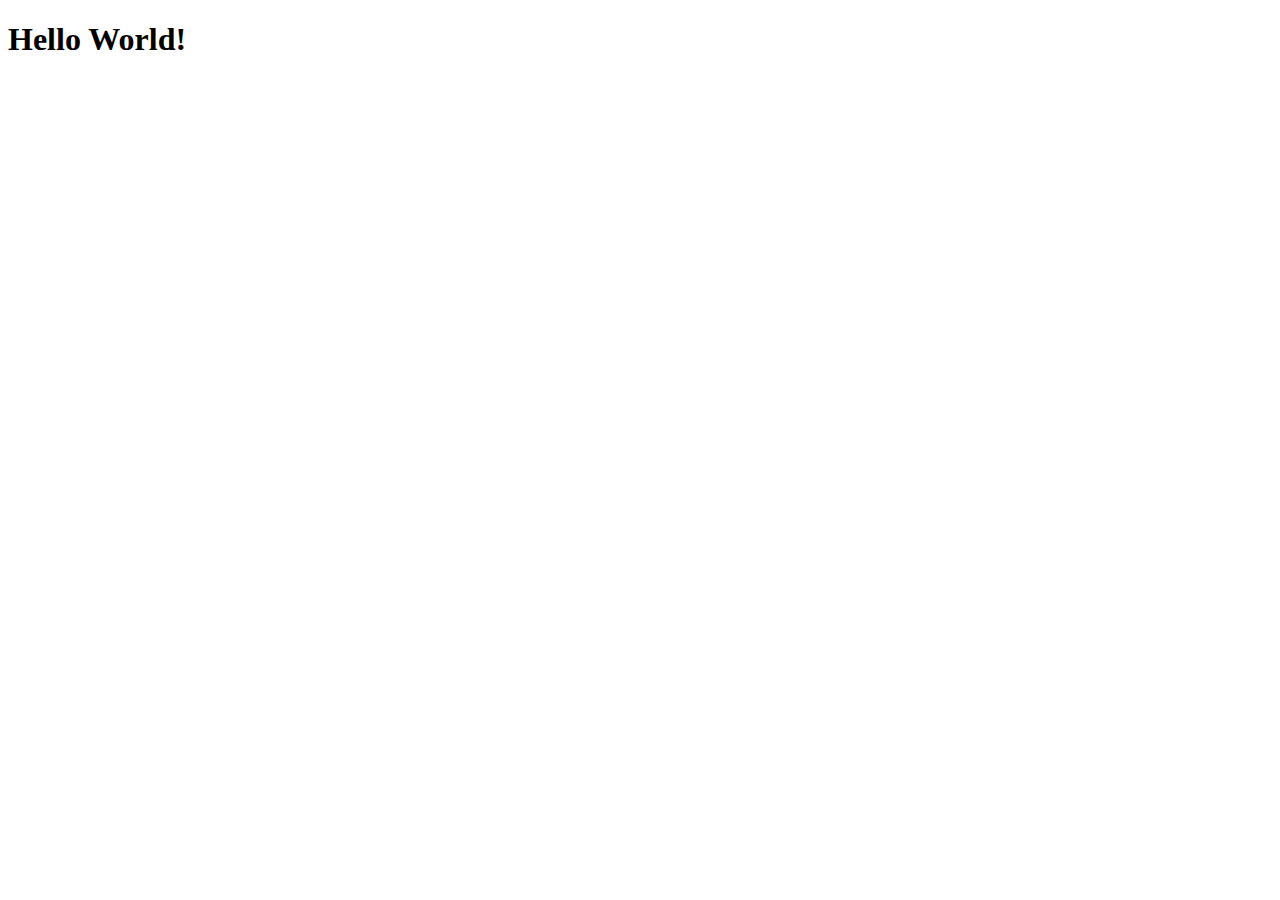
==== atividade1/index.html @ fbdc3936 "Fiap/atividade1 - READEME" ====
<!DOCTYPE html>
<html lang="en">
<head></head>
    <meta charset="UTF-8">
    <meta http-equiv="X-UA-Compatible" content="IE=edge">
    <meta name="viewport" content="width=device-width, initial-scale=1.0">
    <title>Nayara Torres - Atividade 1</title>
    <link rel="stylesheet" href="styles.css" />
</head>
<body>
    <div>
        <h1>Hello World!</h1>
    </div>
</body>
</html>
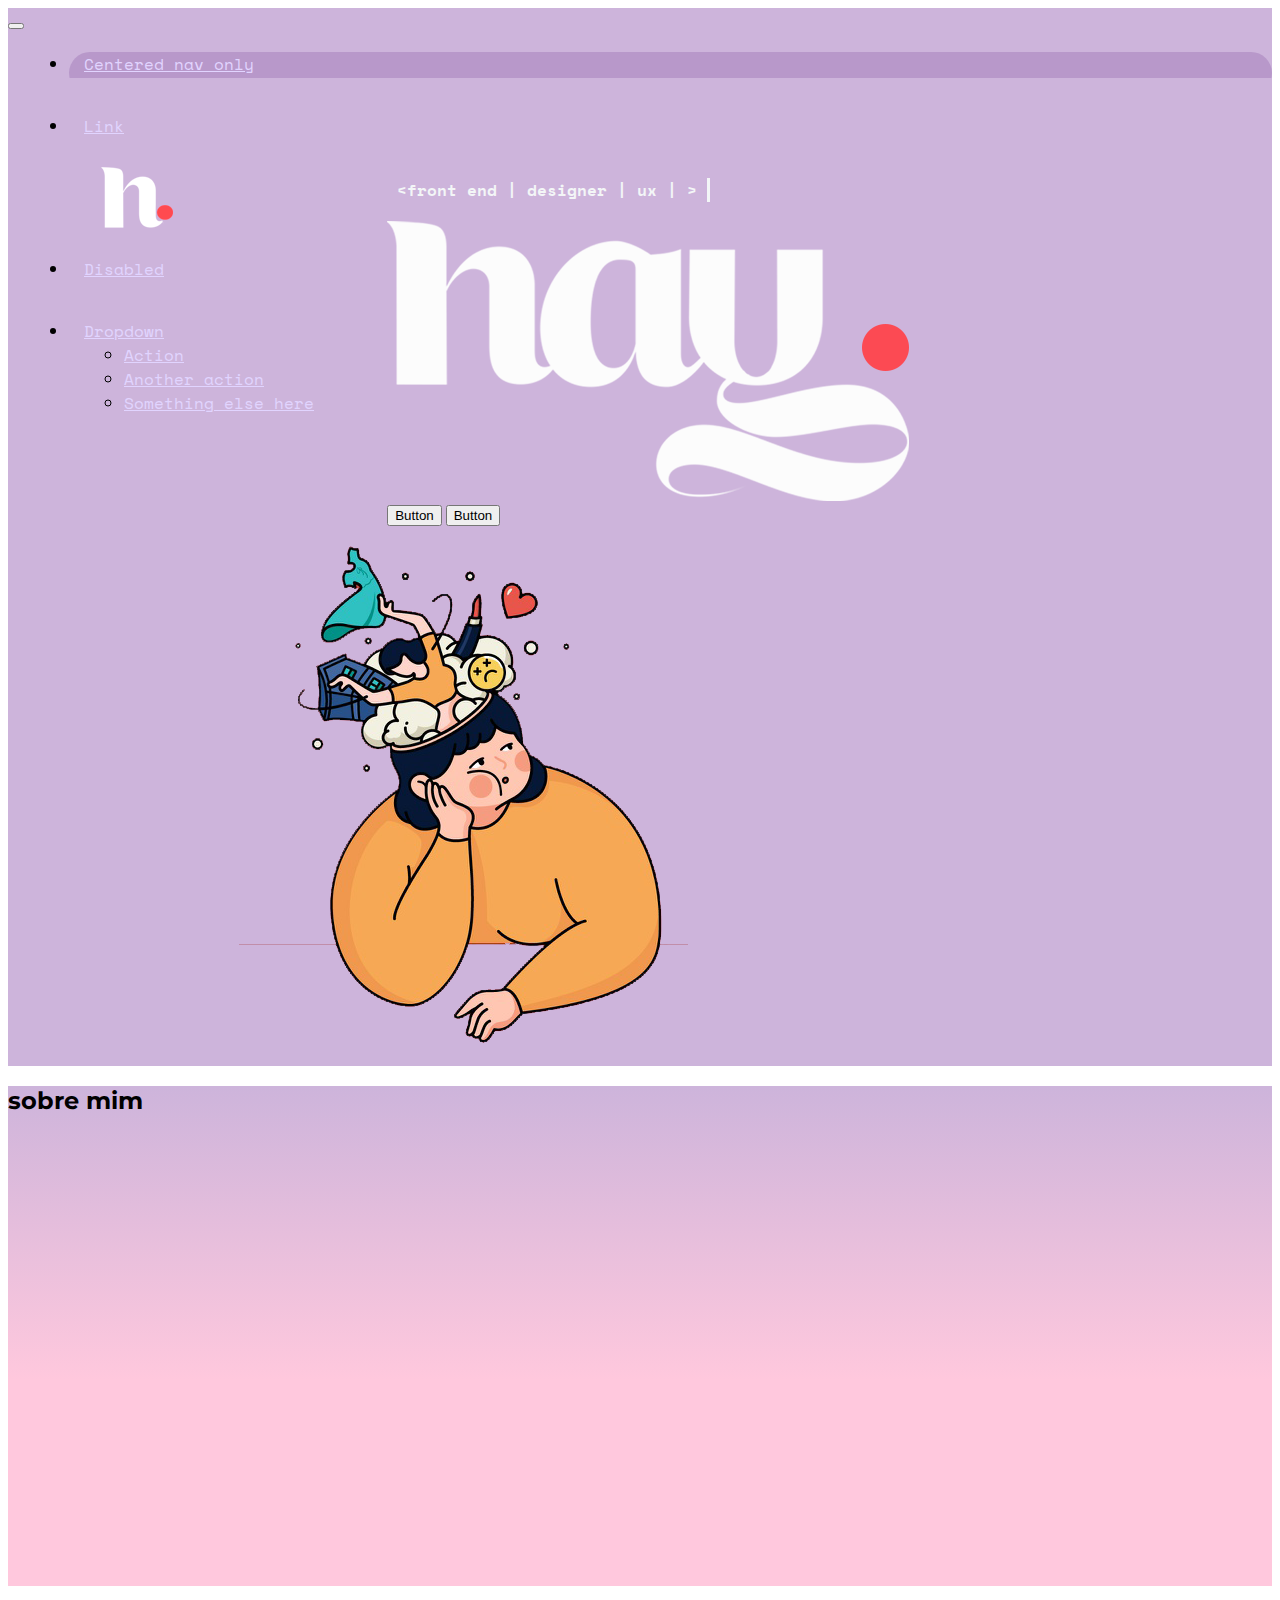
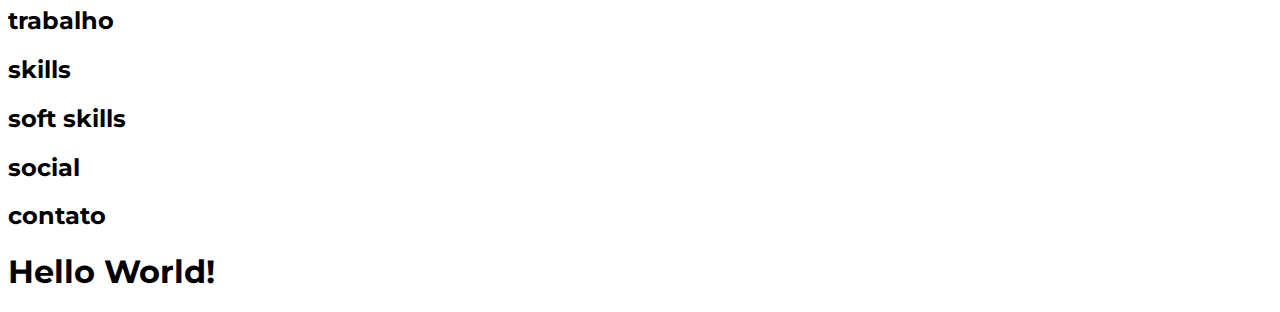
==== commit ff9651cd: "Fiap/atividade1 - banner + menu" ====
--- a/atividade1/index.html
+++ b/atividade1/index.html
@@ -1,15 +1,98 @@
 <!DOCTYPE html>
 <html lang="en">
-<head></head>
+<head>
     <meta charset="UTF-8">
     <meta http-equiv="X-UA-Compatible" content="IE=edge">
     <meta name="viewport" content="width=device-width, initial-scale=1.0">
     <title>Nayara Torres - Atividade 1</title>
-    <link rel="stylesheet" href="styles.css" />
+    <link href="https://cdn.jsdelivr.net/npm/bootstrap@5.1.3/dist/css/bootstrap.min.css" rel="stylesheet" integrity="sha384-1BmE4kWBq78iYhFldvKuhfTAU6auU8tT94WrHftjDbrCEXSU1oBoqyl2QvZ6jIW3" crossorigin="anonymous">
+    <link rel="stylesheet" href="style.css" />
+    <link rel="preconnect" href="https://fonts.googleapis.com">
+    <link rel="preconnect" href="https://fonts.gstatic.com" crossorigin>
+    <link href="https://fonts.googleapis.com/css2?family=BioRhyme:wght@200;300;400;700;800&family=Comfortaa:wght@300;400;500;600;700&family=Libre+Baskerville:ital,wght@0,400;0,700;1,400&family=Lora:ital,wght@0,400;0,500;0,600;0,700;1,400;1,500;1,600;1,700&family=Montserrat:ital,wght@0,100;0,200;0,400;0,500;0,600;0,800;0,900;1,100;1,400;1,500;1,600;1,800;1,900&family=Playfair+Display:ital,wght@0,400;0,500;0,600;0,700;0,800;0,900;1,400;1,500;1,600;1,700;1,800;1,900&family=Quicksand:wght@300;400;500;600;700&family=Source+Sans+Pro:ital,wght@0,200;0,300;0,400;0,600;0,700;0,900;1,200;1,300;1,400;1,600;1,700;1,900&family=Space+Mono:ital,wght@0,400;0,700;1,400;1,700&display=swap" rel="stylesheet">
 </head>
 <body>
+  <!--header-->
+  <nav class="navbar navbar-expand-lg  rounded" aria-label="Twelfth navbar example">
+    <div class="container-fluid">
+      <button class="navbar-toggler" type="button" data-bs-toggle="collapse" data-bs-target="#navbarsExample10" aria-controls="navbarsExample10" aria-expanded="false" aria-label="Toggle navigation">
+        <span class="navbar-toggler-icon"></span>
+      </button>
+
+      <div class="collapse navbar-collapse justify-content-md-center" id="navbarsExample10">
+        <ul class="navbar-nav">
+          <li class="nav-item">
+            <a class="nav-link active" aria-current="page" href="#">Centered nav only</a>
+          </li>
+          <li class="nav-item">
+            <a class="nav-link" href="#">Link</a>
+          </li>
+          
+            <a class="navbar-brand" href="#"><img src="images/logo-menu.png" alt="logo-titulo"></a>
+
+          <li class="nav-item">
+            <a class="nav-link disabled" href="#" tabindex="-1" aria-disabled="true">Disabled</a>
+          </li>
+          <li class="nav-item dropdown">
+            <a class="nav-link dropdown-toggle" href="#" id="dropdown10" data-bs-toggle="dropdown" aria-expanded="false">Dropdown</a>
+            <ul class="dropdown-menu" aria-labelledby="dropdown10">
+              <li><a class="dropdown-item" href="#">Action</a></li>
+              <li><a class="dropdown-item" href="#">Another action</a></li>
+              <li><a class="dropdown-item" href="#">Something else here</a></li>
+            </ul>
+          </li>
+        </ul>
+      </div>
+    </div>
+  </nav>
+  <!--banner-->
+    <div class="banner container-fluid">
+        <div class="row g-0">
+            <div class="col-6">
+              <div class="typing-box">
+                <div class="typing">
+                  &lt;front end | designer | ux | >
+                </div><br/>
+                <div class="logo-banner">
+                  <img class="mx-auto d-block" src="images/logo-branco.png" alt="">
+                </div>
+                <div class="d-grid gap-2 d-md-block">
+                  <button class="btn btn-primary" type="submit">Button</button>
+                  <button class="btn btn-primary" type="submit">Button</button>
+                </div>
+    
+            </div>
+          </div>
+            <div class="col-6">
+            <img class="img-fluid" src="images/banner.png" alt="">
+            </div>
+        </div>
+       
+    </div>
+    <!--sobre-mim-->
+    <div class=" container-fluid sobre-mim">
+      <div class="container">
+        <h2>sobre mim</h2>
+      </div>
+        
+    </div>
+    <div class="trabalho">
+        <h2>trabalho</h2>
+    </div>
+    <div class="habilidades">
+        <h2>skills</h2>
+    </div>
+    <div class="soft-skills">
+        <h2>soft skills</h2>
+    </div>
+    <div class="footer">
+        <div class="social"><h2>social</h2></div>
+        <div class="contato"><h2>contato</h2></div>
+    </div>
     <div>
         <h1>Hello World!</h1>
     </div>
+    <script src="https://cdn.jsdelivr.net/npm/@popperjs/core@2.10.2/dist/umd/popper.min.js" integrity="sha384-7+zCNj/IqJ95wo16oMtfsKbZ9ccEh31eOz1HGyDuCQ6wgnyJNSYdrPa03rtR1zdB" crossorigin="anonymous"></script>
+<script src="https://cdn.jsdelivr.net/npm/bootstrap@5.1.3/dist/js/bootstrap.min.js" integrity="sha384-QJHtvGhmr9XOIpI6YVutG+2QOK9T+ZnN4kzFN1RtK3zEFEIsxhlmWl5/YESvpZ13" crossorigin="anonymous"></script>
 </body>
 </html>--- a/atividade1/style.css
+++ b/atividade1/style.css
@@ -0,0 +1,110 @@
+/*
+Cores:
+#CDB4DB - lavanda
+#FFC8DD - rosa
+#FFAFCC - rosa 2
+#f4989c - rosa 3
+#BDE0FE - azul
+#A2D2FF - azul 2
+#769edb - azul 3
+#ffc09f - laranja
+#adf7b6  - verde
+#c1ff9b - verde2
+#defffc - menta
+#ab87ff - roxo
+#e0e1e9 - cinza
+#7f7f7f - cinza 2
+#595959 - cinza 3
+#f3f6f7 - cinza 4 
+#fc4a53 - rosa portifa
+#000 - preto 
+
+font-family: 'BioRhyme', serif;
+font-family: 'Comfortaa', cursive;
+font-family: 'Libre Baskerville', serif;
+font-family: 'Lora', serif;
+font-family: 'Montserrat', sans-serif;
+font-family: 'Playfair Display', serif;
+font-family: 'Quicksand', sans-serif;
+font-family: 'Source Sans Pro', sans-serif;
+font-family: 'Space Mono', monospace;
+
+*/
+
+body{
+    font-family: 'Montserrat', sans-serif;
+}
+li.nav-item {
+    border-radius: 28px;
+    background-color: #b898ca;
+    padding: 0px 15px;
+    margin: 20px 0px 8px 21px;
+    height: 42px;
+}
+.navbar-brand {
+    margin-left: 27px;
+}
+li.nav-item:hover {
+  border-radius: 28px;
+  background-color:#8d759b;
+  padding: 0px 15px;
+  margin-left: 8px;
+}
+.nav-item a {
+  color: #e1d4ff;
+}
+.nav-item a:hover {
+  color: #defffc;
+}
+  .navbar{
+      height: 70px;
+      background-color:#CDB4DB;
+      font-family: 'Space Mono', monospace;
+  }
+  .banner{ 
+      background-color: #CDB4DB;
+  }
+
+  
+  .typing {
+    width: 32ch;
+    animation: typing 2s steps(32), blink .5s step-end infinite alternate;
+    white-space: nowrap;
+    overflow: hidden;
+    border-right: 3px solid;
+    font-family: 'Space Mono', monospace;
+    font-weight: 600;
+    font-size: 1rem;
+    color: #f3f6f7;
+    text-align: center;
+  }
+  
+  @keyframes typing {
+    from {
+      width: 0
+    }
+  }
+      
+  @keyframes blink {
+    50% {
+      border-color: transparent
+    }
+  }
+ .typing-box{
+  margin-left: 30%;
+  padding-top: 100px;
+ }
+.banner-text{
+  font-size: 1.5rem;
+  color: #f3f6f7;
+  font-family: 'Space Mono', monospace;
+  font-weight: 400;
+}
+.logo-banner{
+  max-width: 400px;
+}
+
+.sobre-mim{
+  background: linear-gradient(180deg, rgba(205,180,219,1) 0%, rgba(255,200,221,1) 59%);
+  min-height: 500px;
+}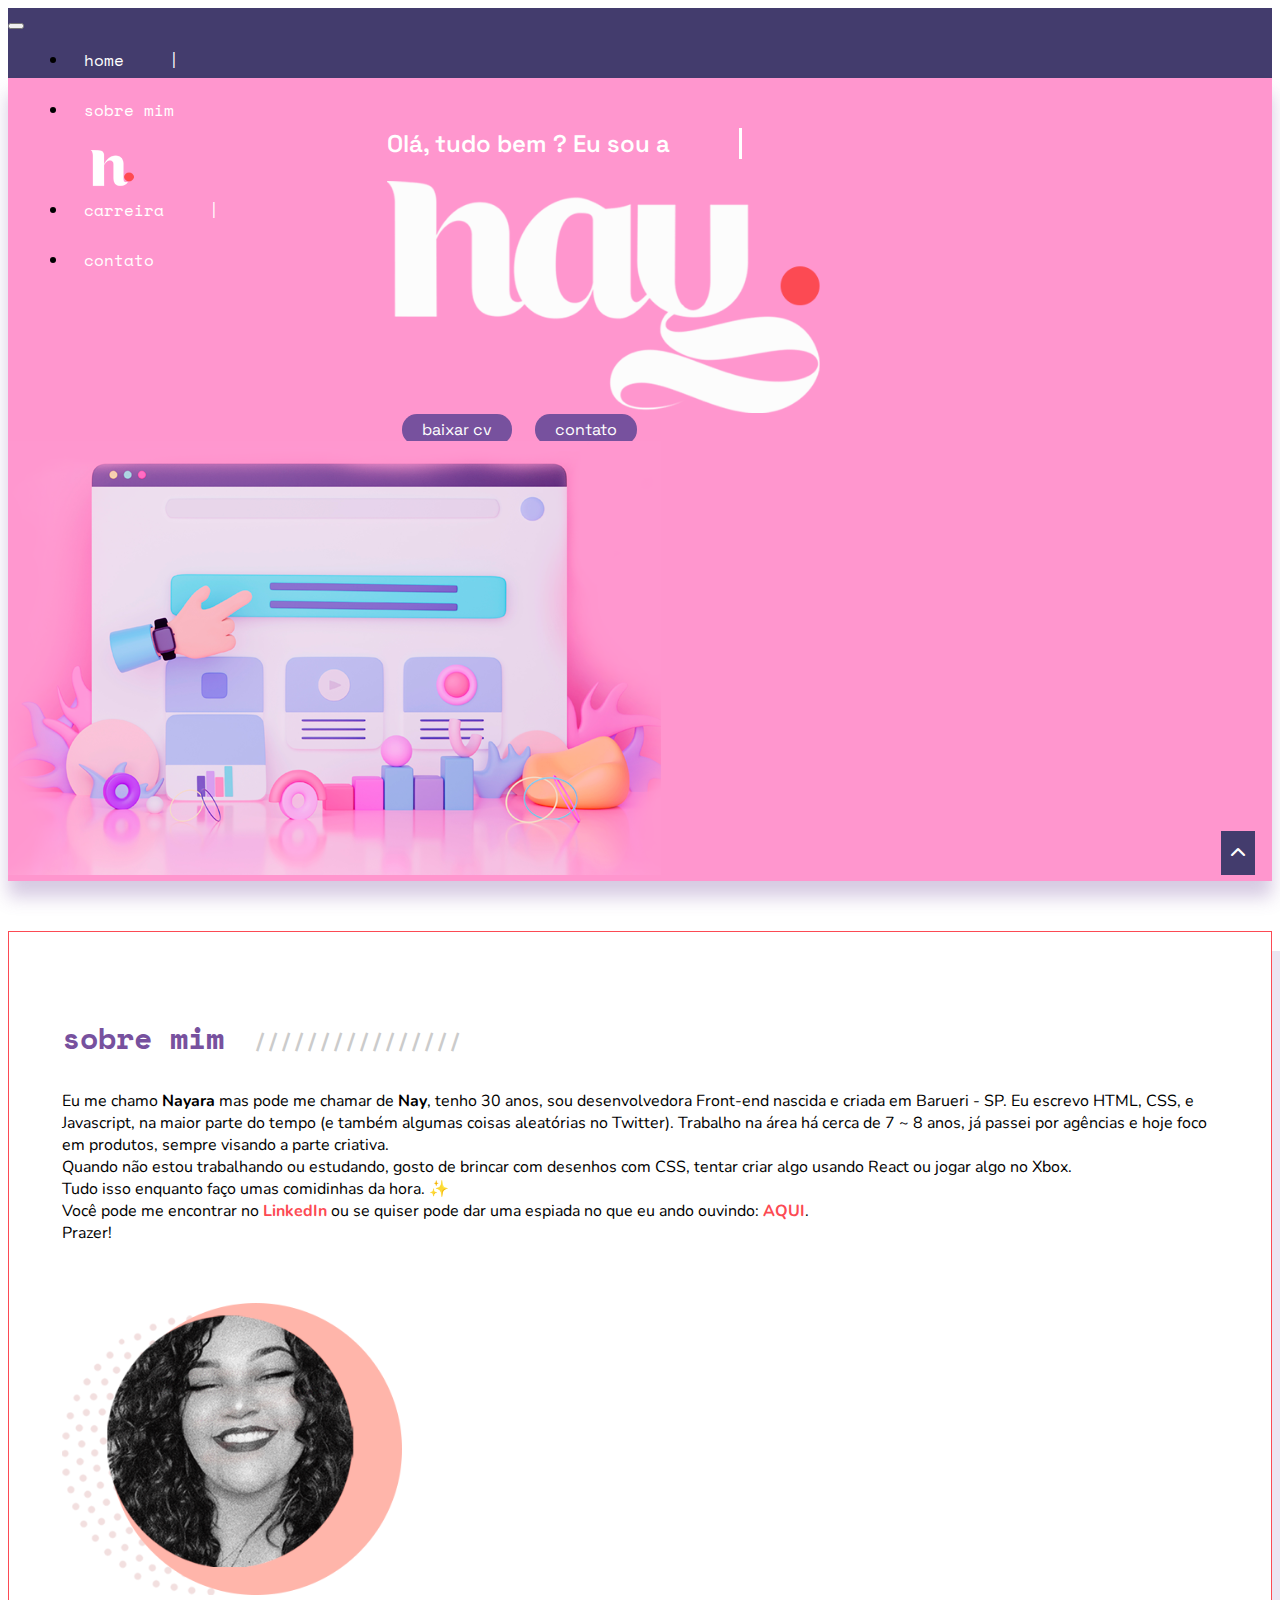
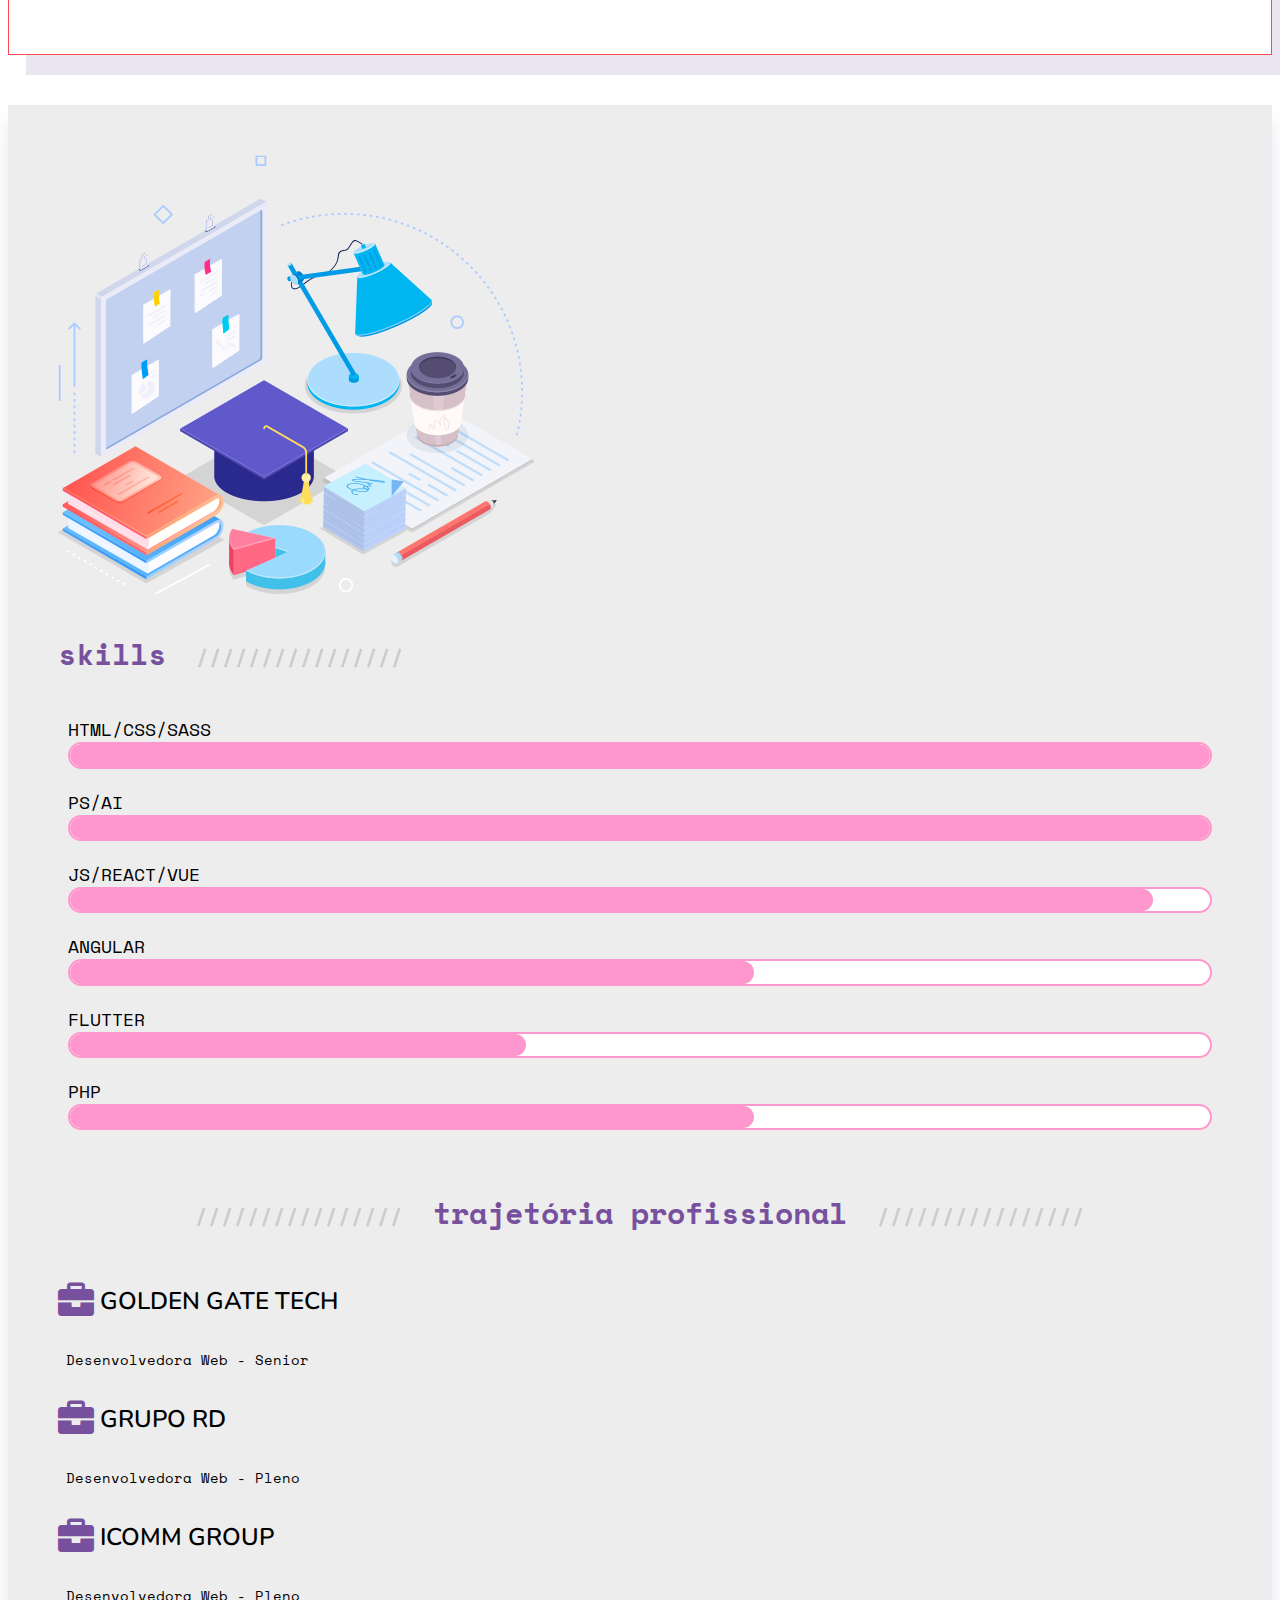
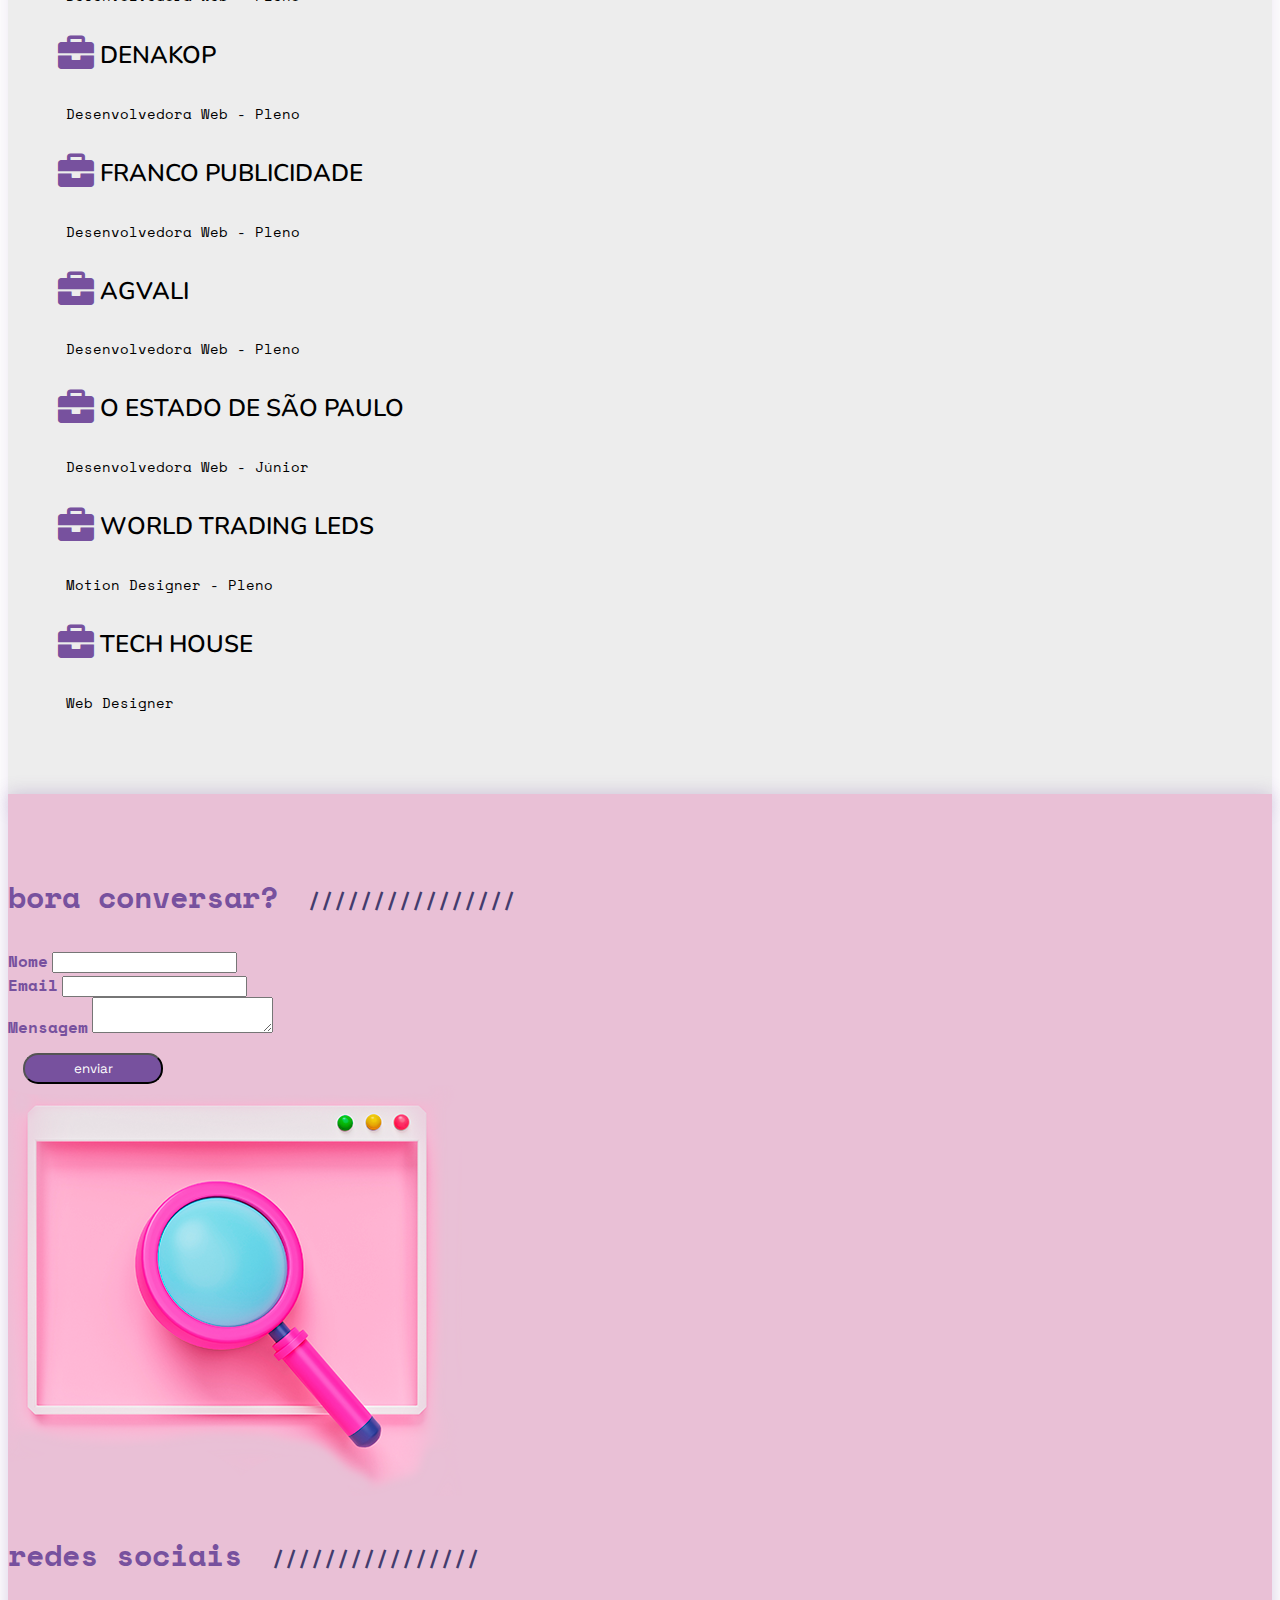
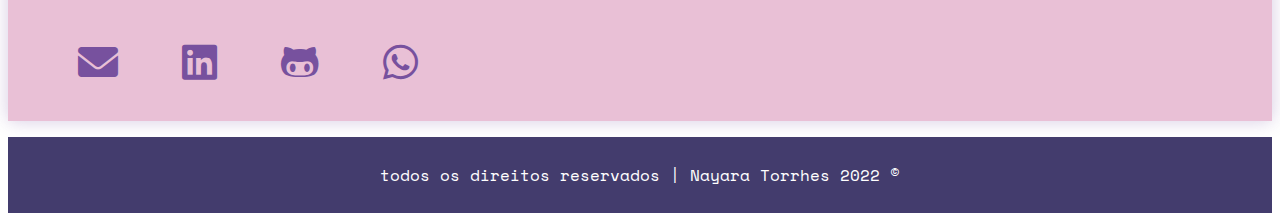
==== commit 930a3e8d: "Fiap/atividade1  - conteudo + imagens + readme + ajustes CSS" ====
--- a/atividade1/index.html
+++ b/atividade1/index.html
@@ -1,98 +1,257 @@
 <!DOCTYPE html>
 <html lang="en">
-<head>
-    <meta charset="UTF-8">
-    <meta http-equiv="X-UA-Compatible" content="IE=edge">
-    <meta name="viewport" content="width=device-width, initial-scale=1.0">
-    <title>Nayara Torres - Atividade 1</title>
-    <link href="https://cdn.jsdelivr.net/npm/bootstrap@5.1.3/dist/css/bootstrap.min.css" rel="stylesheet" integrity="sha384-1BmE4kWBq78iYhFldvKuhfTAU6auU8tT94WrHftjDbrCEXSU1oBoqyl2QvZ6jIW3" crossorigin="anonymous">
-    <link rel="stylesheet" href="style.css" />
-    <link rel="preconnect" href="https://fonts.googleapis.com">
-    <link rel="preconnect" href="https://fonts.gstatic.com" crossorigin>
-    <link href="https://fonts.googleapis.com/css2?family=BioRhyme:wght@200;300;400;700;800&family=Comfortaa:wght@300;400;500;600;700&family=Libre+Baskerville:ital,wght@0,400;0,700;1,400&family=Lora:ital,wght@0,400;0,500;0,600;0,700;1,400;1,500;1,600;1,700&family=Montserrat:ital,wght@0,100;0,200;0,400;0,500;0,600;0,800;0,900;1,100;1,400;1,500;1,600;1,800;1,900&family=Playfair+Display:ital,wght@0,400;0,500;0,600;0,700;0,800;0,900;1,400;1,500;1,600;1,700;1,800;1,900&family=Quicksand:wght@300;400;500;600;700&family=Source+Sans+Pro:ital,wght@0,200;0,300;0,400;0,600;0,700;0,900;1,200;1,300;1,400;1,600;1,700;1,900&family=Space+Mono:ital,wght@0,400;0,700;1,400;1,700&display=swap" rel="stylesheet">
-</head>
-<body>
-  <!--header-->
-  <nav class="navbar navbar-expand-lg  rounded" aria-label="Twelfth navbar example">
-    <div class="container-fluid">
-      <button class="navbar-toggler" type="button" data-bs-toggle="collapse" data-bs-target="#navbarsExample10" aria-controls="navbarsExample10" aria-expanded="false" aria-label="Toggle navigation">
-        <span class="navbar-toggler-icon"></span>
-      </button>
+  <head>
+      <meta charset="UTF-8">
+      <meta http-equiv="X-UA-Compatible" content="IE=edge">
+      <meta name="viewport" content="width=device-width, initial-scale=1.0">
+      <title>Nayara Torres - Atividade 1</title>
+      <link href="https://cdn.jsdelivr.net/npm/bootstrap@5.1.3/dist/css/bootstrap.min.css" rel="stylesheet" integrity="sha384-1BmE4kWBq78iYhFldvKuhfTAU6auU8tT94WrHftjDbrCEXSU1oBoqyl2QvZ6jIW3" crossorigin="anonymous">
+      <link rel="stylesheet" href="style.css" />
+      <link rel="preconnect" href="https://fonts.googleapis.com">
+      <link rel="preconnect" href="https://fonts.gstatic.com" crossorigin>
+      <link href="https://fonts.googleapis.com/css2?family=Nunito:ital,wght@0,200;0,300;0,600;0,700;0,800;0,900;1,400;1,500;1,600;1,700;1,800;1,900&family=Space+Grotesk:wght@300;400;500;600;700&family=Space+Mono:ital,wght@0,400;0,700;1,400;1,700&display=swap" rel="stylesheet">      <link rel="stylesheet" href="https://cdnjs.cloudflare.com/ajax/libs/font-awesome/6.0.0/css/all.min.css" integrity="sha512-9usAa10IRO0HhonpyAIVpjrylPvoDwiPUiKdWk5t3PyolY1cOd4DSE0Ga+ri4AuTroPR5aQvXU9xC6qOPnzFeg==" crossorigin="anonymous" referrerpolicy="no-referrer" />  
+  </head>
+      <body>
+    <!--header-->
+    <nav class="navbar navbar-expand-lg shadow rounded" aria-label="Twelfth navbar example">
+      <div class="container-fluid">
+        <button class="navbar-toggler" type="button" data-bs-toggle="collapse" data-bs-target="#navbarsExample10" aria-controls="navbarsExample10" aria-expanded="false" aria-label="Toggle navigation">
+          <span class="navbar-toggler-icon"></span>
+        </button>
 
-      <div class="collapse navbar-collapse justify-content-md-center" id="navbarsExample10">
-        <ul class="navbar-nav">
-          <li class="nav-item">
-            <a class="nav-link active" aria-current="page" href="#">Centered nav only</a>
-          </li>
-          <li class="nav-item">
-            <a class="nav-link" href="#">Link</a>
-          </li>
+        <div class="collapse navbar-collapse justify-content-md-center" id="navbarsExample10">
+          <ul class="navbar-nav">
+            <li class="nav-item">
+              <a class="nav-link  nav-decorated" aria-current="page" href="#">home</a>
+            </li>
+            <li class="nav-item">
+              <a class="nav-link" href="#sobre-mim">sobre mim</a>
+            </li>
+            
+              <a class="navbar-brand" href="#"><img src="images/logo-menu.png" alt="logo-titulo"></a>
+
+              <li class="nav-item">
+                <a class="nav-link nav-decorated" href="#skills">carreira</a>
+              </li>
+              <li class="nav-item">
+                <a class="nav-link" href="#contato">contato</a>
+              </li>
+          </ul>
+        </div>
+      </div>
+    </nav>
+    <!--banner-->
+      <div class="banner  container-fluid">
+          <div class="row g-0">
+              <div class="col-6">
+                <div class="typing-box">
+                  <div class="typing">Olá, tudo bem ? Eu sou a 
+                  </div><br/>
+                    <img class=" logo-banner" src="images/logo-branco.png" alt="">
+                  
+                  <div class="d-grid gap-2 d-md-block">
+                    <a href="https://drive.google.com/file/d/1NSbZDBW3qlXu4mQk4HYaeXM27YpxAKIg/view?usp=sharing" role="button" class="btn btn-custom-1" target="_blank">baixar cv</a>
+                    <a href="#contato" role="button" class="btn btn-custom-1">contato</a>
+                  </div>
+      
+              </div>
+            </div>
+              <div class="col-6 banner-home">
+                <img src="images/banner.png"  class="float-end img-fluid" alt="">
+              </div>
+          </div>
+      </div>
+      <!--sobre-mim-->
+      <div class=" container-fluid " id="sobre-mim">
+        <div class="container sobre-mim">
+        <div class="row">
+          <div class="col-6">
+            <h1>sobre mim</h1>
+            <p>
+              Eu me chamo <strong>Nayara</strong> mas pode me chamar de <strong>Nay</strong>, tenho 30 anos, sou desenvolvedora Front-end nascida e criada em Barueri - SP. Eu escrevo HTML, CSS, e Javascript, na maior parte do tempo (e também algumas coisas aleatórias no Twitter). Trabalho na área há cerca de 7 ~ 8 anos, já passei por agências e hoje foco em produtos, sempre visando a parte criativa.<br/>
+              Quando não estou trabalhando ou estudando, gosto de brincar com desenhos com CSS, tentar criar algo usando React ou jogar algo no Xbox.<br/>
+              Tudo isso enquanto faço umas comidinhas da hora. ✨ <br/>
+              Você pode me encontrar no <a href="https://www.linkedin.com/in/nayaratorrhes/" target="_blank"><strong>LinkedIn</strong></a> ou se quiser pode dar uma espiada no que eu ando ouvindo: <a href="https://open.spotify.com/playlist/5t6x9Bh5ChRrD20c0AbdVN?si=6d2ca3bbeaa74d41" target="_blank"><strong>AQUI</strong></a>. <br/>
+              Prazer!
+            </p>
+          </div>
+          <div class="col-6">
+            <img src="images/foto.png" alt=""  class="float-end img-fluid">
+          </div>
+          </div>
+        </div>
           
-            <a class="navbar-brand" href="#"><img src="images/logo-menu.png" alt="logo-titulo"></a>
-
-          <li class="nav-item">
-            <a class="nav-link disabled" href="#" tabindex="-1" aria-disabled="true">Disabled</a>
-          </li>
-          <li class="nav-item dropdown">
-            <a class="nav-link dropdown-toggle" href="#" id="dropdown10" data-bs-toggle="dropdown" aria-expanded="false">Dropdown</a>
-            <ul class="dropdown-menu" aria-labelledby="dropdown10">
-              <li><a class="dropdown-item" href="#">Action</a></li>
-              <li><a class="dropdown-item" href="#">Another action</a></li>
-              <li><a class="dropdown-item" href="#">Something else here</a></li>
-            </ul>
-          </li>
-        </ul>
-      </div>
+      </div>
+      <div class=" container-fluid skills" id="skills">
+        <div class="container">
+          <div class="row">
+            <div class="col">
+              <img src="images/img-skills.png" alt=""  class="float-start img-fluid">
+            </div>
+            <div class="col">
+              <h1>skills</h1>
+              <div class="row skills-grafico">
+                  <div class="col-3"><span>HTML/CSS/SASS</span></div>
+                  <div class="col-5">
+                    <div class="progress">
+                      <div class="progress-bar" style="width: 100%" role="progressbar" aria-valuenow="100" aria-valuemin="0" aria-valuemax="100"></div>
+                    </div>
+                  </div>
+              </div>
+              <div class="row skills-grafico">
+                <div class="col-3"><span>PS/AI </span></div>
+                <div class="col-5">
+                  <div class="progress">
+                    <div class="progress-bar" style="width: 100%" role="progressbar" aria-valuenow="100" aria-valuemin="0" aria-valuemax="100"></div>
+                  </div>
+                </div>
+            </div>
+            <div class="row skills-grafico">
+              <div class="col-3"><span>JS/REACT/VUE </span></div>
+              <div class="col-5">
+                <div class="progress">
+                  <div class="progress-bar" style="width: 95%" role="progressbar" aria-valuenow="95" aria-valuemin="0" aria-valuemax="100"></div>
+                </div>
+              </div>
+          </div>
+          <div class="row skills-grafico">
+            <div class="col-3"><span>ANGULAR</span></div>
+            <div class="col-5">
+              <div class="progress">
+                <div class="progress-bar" style="width: 60%" role="progressbar" aria-valuenow="60" aria-valuemin="0" aria-valuemax="100"></div>
+              </div>
+            </div>
+        </div>
+        <div class="row skills-grafico">
+          <div class="col-3"><span>FLUTTER</span></div>
+          <div class="col-5">
+            <div class="progress">
+              <div class="progress-bar" style="width: 40%" role="progressbar" aria-valuenow="40" aria-valuemin="0" aria-valuemax="100"></div>
+            </div>
+          </div>
+      </div>
+      <div class="row skills-grafico">
+        <div class="col-3"><span>PHP</span></div>
+        <div class="col-5">
+          <div class="progress">
+            <div class="progress-bar" style="width: 60%" role="progressbar" aria-valuenow="60" aria-valuemin="0" aria-valuemax="100"></div>
+          </div>
+        </div>
     </div>
-  </nav>
-  <!--banner-->
-    <div class="banner container-fluid">
-        <div class="row g-0">
+            </div>
+          </div>
+        </div>
+        <div class="container carreira">
+          <div class="row">
+            <div class="col-12">
+              <h1>trajetória profissional</h1>
+            </div>
+            <div class="col-4 empresas">
+              <h4> <i class="fa-solid fa-briefcase fa-xl"></i> GOLDEN GATE TECH</h4> 
+              <span>Desenvolvedora Web - Senior</span>
+            </div>
+            <div class="col-4  empresas">
+              <h4> <i class="fa-solid fa-briefcase fa-xl"></i> GRUPO RD</h4> 
+              <span>Desenvolvedora Web - Pleno</span>
+            </div>
+            <div class="col-4  empresas">
+              <h4> <i class="fa-solid fa-briefcase fa-xl"></i> ICOMM GROUP</h4> 
+              <span>Desenvolvedora Web - Pleno</span>
+            </div>
+            <div class="col-4  empresas">
+              <h4> <i class="fa-solid fa-briefcase fa-xl"></i> DENAKOP</h4> 
+              <span>Desenvolvedora Web - Pleno</span>
+            </div>
+            <div class="col-4  empresas">
+              <h4> <i class="fa-solid fa-briefcase fa-xl"></i> FRANCO PUBLICIDADE</h4> 
+              <span>Desenvolvedora Web - Pleno</span>
+            </div>
+            <div class="col-4  empresas">
+              <h4> <i class="fa-solid fa-briefcase fa-xl"></i> AGVALI</h4> 
+              <span>Desenvolvedora Web - Pleno</span>
+            </div>
+            <div class="col-4  empresas">
+              <h4> <i class="fa-solid fa-briefcase fa-xl"></i> O ESTADO DE SÃO PAULO</h4> 
+              <span>Desenvolvedora Web - Júnior</span>
+            </div>
+            <div class="col-4  empresas">
+              <h4> <i class="fa-solid fa-briefcase fa-xl"></i> WORLD TRADING LEDS</h4> 
+              <span>Motion Designer - Pleno</span>
+            </div>
+            <div class="col-4  empresas">
+              <h4> <i class="fa-solid fa-briefcase fa-xl"></i> TECH HOUSE</h4> 
+              <span>Web Designer</span>
+            </div>
+          </div>
+          </div>
+        </div>
+      <div class="contato container-fluid" id="contato">
+        <div class="container">
+          <div class="row">
+            <h1>bora conversar?</h1>
+            <div class="col">
+              <form>
+                <div class="mb-3">
+                  <label for="exampleInput2" class="form-label">Nome</label>
+                  <input type="text" class="form-control" id="exampleInputPassword1">
+                </div>
+                <div class="mb-3">
+                  <label for="exampleInputEmail1" class="form-label">Email</label>
+                  <input type="email" class="form-control" id="exampleInputEmail1" aria-describedby="emailHelp">
+                </div>
+               
+                <div class="mb-3">
+                  <label class="form-check-label" for="exampleCheck1">Mensagem</label>
+                  <textarea class="form-control" aria-label="textarea"></textarea>
+                </div>
+                <div class="mb-3 d-md-flex justify-content-md-end">
+                  <button type="submit" class="btn btn-custom-1">enviar</button>
+                </div>
+              </form>
+            </div>
+            <div class="col">
+              <img src="images/img-contato.png" alt="" class="float-end img-fluid">
+            </div>
+            
+          </div>
+          <div class="row">
             <div class="col-6">
-              <div class="typing-box">
-                <div class="typing">
-                  &lt;front end | designer | ux | >
-                </div><br/>
-                <div class="logo-banner">
-                  <img class="mx-auto d-block" src="images/logo-branco.png" alt="">
-                </div>
-                <div class="d-grid gap-2 d-md-block">
-                  <button class="btn btn-primary" type="submit">Button</button>
-                  <button class="btn btn-primary" type="submit">Button</button>
-                </div>
-    
-            </div>
-          </div>
-            <div class="col-6">
-            <img class="img-fluid" src="images/banner.png" alt="">
-            </div>
-        </div>
-       
-    </div>
-    <!--sobre-mim-->
-    <div class=" container-fluid sobre-mim">
-      <div class="container">
-        <h2>sobre mim</h2>
-      </div>
-        
-    </div>
-    <div class="trabalho">
-        <h2>trabalho</h2>
-    </div>
-    <div class="habilidades">
-        <h2>skills</h2>
-    </div>
-    <div class="soft-skills">
-        <h2>soft skills</h2>
-    </div>
-    <div class="footer">
-        <div class="social"><h2>social</h2></div>
-        <div class="contato"><h2>contato</h2></div>
-    </div>
-    <div>
-        <h1>Hello World!</h1>
-    </div>
+              <h1>redes sociais</h1>
+            </div>
+            <div class="col-6 social">
+              <ul class="social">
+                <li><a href="mailto:nayaratorrhes@gmail.com" target="_blank" rel="noopener noreferrer"><i class="fa-solid fa-envelope"></i></a></li>
+                <li> <a href="https://www.linkedin.com/in/nayaratorrhes/" target="_blank" rel="noopener noreferrer"><i class="fa-brands fa-linkedin"></i></a></li>
+                <li><a href="https://github.com/torrhes/FIAP" target="_blank" rel="noopener noreferrer"><i class="fa-brands fa-github-alt"></i></a></li>
+                <li><a href="https://wa.me/5511941298246" target="_blank" rel="noopener noreferrer"><i class="fa-brands fa-whatsapp"></i></a></li>
+              </ul>
+            </div>
+          </div>
+        </div>
+      </div>
+      <div class="footer">
+        <p> 	todos os direitos reservados | Nayara Torrhes 2022 &copy; </p>
+          <a id="back-to-top" href="#" class="btn btn-lg back-to-top" role="button"><i class="fas fa-chevron-up"></i></a>
+      </div>
+    <script>
+      $(document).ready(function(){
+        $(window).scroll(function () {
+            if ($(this).scrollTop() > 50) {
+              $('#back-to-top').fadeIn();
+            } else {
+              $('#back-to-top').fadeOut();
+            }
+          });
+          // scroll body to 0px on click
+          $('#back-to-top').click(function () {
+            $('body,html').animate({
+              scrollTop: 0
+            }, 400);
+            return false;
+          });
+      });
+    </script>
     <script src="https://cdn.jsdelivr.net/npm/@popperjs/core@2.10.2/dist/umd/popper.min.js" integrity="sha384-7+zCNj/IqJ95wo16oMtfsKbZ9ccEh31eOz1HGyDuCQ6wgnyJNSYdrPa03rtR1zdB" crossorigin="anonymous"></script>
-<script src="https://cdn.jsdelivr.net/npm/bootstrap@5.1.3/dist/js/bootstrap.min.js" integrity="sha384-QJHtvGhmr9XOIpI6YVutG+2QOK9T+ZnN4kzFN1RtK3zEFEIsxhlmWl5/YESvpZ13" crossorigin="anonymous"></script>
-</body>
+    <script src="https://cdn.jsdelivr.net/npm/bootstrap@5.1.3/dist/js/bootstrap.min.js" integrity="sha384-QJHtvGhmr9XOIpI6YVutG+2QOK9T+ZnN4kzFN1RtK3zEFEIsxhlmWl5/YESvpZ13" crossorigin="anonymous"></script>
+  </body>
 </html>--- a/atividade1/style.css
+++ b/atividade1/style.css
@@ -1,83 +1,67 @@
 /*
 Cores:
-#CDB4DB - lavanda
-#FFC8DD - rosa
-#FFAFCC - rosa 2
-#f4989c - rosa 3
-#BDE0FE - azul
-#A2D2FF - azul 2
-#769edb - azul 3
-#ffc09f - laranja
-#adf7b6  - verde
-#c1ff9b - verde2
-#defffc - menta
-#ab87ff - roxo
-#e0e1e9 - cinza
-#7f7f7f - cinza 2
-#595959 - cinza 3
-#f3f6f7 - cinza 4 
+#77519e - botao
 #fc4a53 - rosa portifa
 #000 - preto 
-
-font-family: 'BioRhyme', serif;
-font-family: 'Comfortaa', cursive;
-font-family: 'Libre Baskerville', serif;
-font-family: 'Lora', serif;
-font-family: 'Montserrat', sans-serif;
-font-family: 'Playfair Display', serif;
-font-family: 'Quicksand', sans-serif;
-font-family: 'Source Sans Pro', sans-serif;
+#433c6d - menu
+#ff96ce - bg
+
+font-family: 'Nunito', sans-serif;
+font-family: 'Space Grotesk', sans-serif;
 font-family: 'Space Mono', monospace;
 
 */
 
 body{
-    font-family: 'Montserrat', sans-serif;
+  font-family: 'Nunito', sans-serif;
+}
+a{
+  color:  #fc4a53;
+  text-decoration: none;
 }
 li.nav-item {
-    border-radius: 28px;
-    background-color: #b898ca;
     padding: 0px 15px;
-    margin: 20px 0px 8px 21px;
+    margin: 4px 0px 8px 21px;
     height: 42px;
+}
+.nav-decorated::after {
+  content: '|';
+  color: #fff;
+  padding-left: 45px;
 }
 .navbar-brand {
     margin-left: 27px;
 }
-li.nav-item:hover {
-  border-radius: 28px;
-  background-color:#8d759b;
-  padding: 0px 15px;
-  margin-left: 8px;
+.navbar-brand  img{
+  max-width: 75px;
 }
 .nav-item a {
-  color: #e1d4ff;
+  color: #fff;
 }
 .nav-item a:hover {
-  color: #defffc;
-}
-  .navbar{
+  color: #fc4a53;
+}
+.navbar{
       height: 70px;
-      background-color:#CDB4DB;
+      background-color:#433c6d;
       font-family: 'Space Mono', monospace;
-  }
-  .banner{ 
-      background-color: #CDB4DB;
-  }
-
+}
+.banner{ 
+background-color: #ff96ce;
+box-shadow: 0px 16px 17px 0px rgba(119,81,158,0.30);
+}
   
-  .typing {
-    width: 32ch;
-    animation: typing 2s steps(32), blink .5s step-end infinite alternate;
-    white-space: nowrap;
-    overflow: hidden;
-    border-right: 3px solid;
-    font-family: 'Space Mono', monospace;
-    font-weight: 600;
-    font-size: 1rem;
-    color: #f3f6f7;
-    text-align: center;
-  }
+.typing {
+  width: 22ch;
+  animation: typing 2s steps(23), blink .5s step-end infinite alternate;
+  white-space: nowrap;
+  overflow: hidden;
+  border-right: 3px solid;
+  font-family: 'Space Grotesk', sans-serif;
+  font-weight: 600;
+  font-size: 1.5rem;
+  color: #fff;
+}
   
   @keyframes typing {
     from {
@@ -92,19 +76,164 @@
   }
  .typing-box{
   margin-left: 30%;
-  padding-top: 100px;
+  padding-top: 50px;
  }
 .banner-text{
   font-size: 1.5rem;
   color: #f3f6f7;
-  font-family: 'Space Mono', monospace;
+  font-family: 'Space Grotesk', sans-serif;
   font-weight: 400;
 }
 .logo-banner{
-  max-width: 400px;
+  max-width: 440px;
 }
 
 .sobre-mim{
-  background: linear-gradient(180deg, rgba(205,180,219,1) 0%, rgba(255,200,221,1) 59%);
   min-height: 500px;
+  background-color: #fff;
+  margin-top: 50px;
+  box-shadow: 18px 20px 0px 0px rgb(119 81 158 / 15%);
+  border: 1px solid #fc4a53;
+  padding: 53px;
+}
+.sobre-mim img{
+  width: 340px;
+  margin-top: 43px;
+}
+ h1 {
+  font-family: 'Space Mono', monospace;
+  color: #77519e;
+  font-weight: 600;
+  margin-top: 30px;
+  margin-bottom: 30px;
+  font-size: 30px;
+}
+h1::after {
+  font-family: 'Space Mono', monospace;
+  color: #cbcbcb;
+  content: '////////////////';
+  font-size: 20px;
+  letter-spacing: 1px;
+  margin: 10px 0px 0px 30px;
+}
+.back-to-top {
+  position: fixed;
+  bottom: 25px;
+  right: 25px;
+  padding: 10px;
+  background-color: #433c6d;
+  color: #fff;
+}
+.btn-custom-1{
+  border-radius: 15px;
+  background-color: #77519e;
+  color: #fff;
+  padding: 5px 20px;
+  width: 140px;
+  margin: 14px 4px 0px 15px;
+  font-family: 'Space Grotesk', sans-serif;
+
+}
+.btn-custom-1:hover{
+  background-color: #433c6d;
+  color: #fff;
+}
+
+.skills{
+background-color: #ededed;
+margin-top: 50px;
+padding: 50px;
+box-shadow: 0px 16px 17px 0px rgba(119,81,158,0.15);
+
+}
+
+.progress {
+    display: flex;
+    height: 1.4rem;
+    overflow: hidden;
+    font-size: .75rem;
+    background-color: #ffffff;
+    border-radius: 30px;
+    border: 2px solid #ff96ce;
+}
+.progress-bar {
+  background-color: #ff96ce;
+  border-radius: 15px;
+}
+.skills span{
+  font-size: 18px;
+  font-family: 'Space Mono', monospace;
+}
+.skills-grafico{
+  padding: 10px;;
+}
+.carreira{
+  margin-top: 50px;
+}
+.carreira h1{
+  text-align: center;
+  margin-bottom: 50px;
+}
+.carreira h1::before {
+  font-family: 'Space Mono', monospace;
+  color: #cbcbcb;
+  content: '////////////////';
+  font-size: 20px;
+  letter-spacing: 1px;
+  margin: 10px 30px 0px 0px;
+}
+.carreira span{
+  font-size: 14px;
+  font-family: 'Space Mono', monospace;
+  padding-left: 8px;
+}
+.carreira h4{
+  font-size: 24px;
+  font-family: 'Nunito', sans-serif;
+  font-weight: 600;
+}
+.carreira i{
+  color: #77519e;
+}
+.empresas{
+margin: 30px 0px;
+}
+.contato{
+  background-color: #e9c0d6;
+  padding-top: 50px;
+  box-shadow: 0px 0px 17px rgba(119,81,158,0.30);
+
+}
+.contato h1::after {
+  font-family: 'Space Mono', monospace;
+  color: #433c6d;
+  content: '////////////////';
+  font-size: 20px;
+  letter-spacing: 1px;
+  margin: 10px 0px 0px 30px;
+}
+.contato label{
+  font-family: 'Space Mono', monospace;
+  color: #77519e;
+  font-weight: 600;
+  margin-top: 15px;
+}
+.social li{
+  display: inline-block;
+  list-style: none;
+  font-size: 40px;
+  padding: 30px;
+}
+.social li a{
+  color: #77519e;
+}
+.social li a:hover{
+  color: #433c6d;
+}
+.footer{
+  background-color: #433c6d;
+  padding: 10px;
+  text-align: center;
+  font-family: 'Space Mono', monospace;
+  color: #fff;
 }